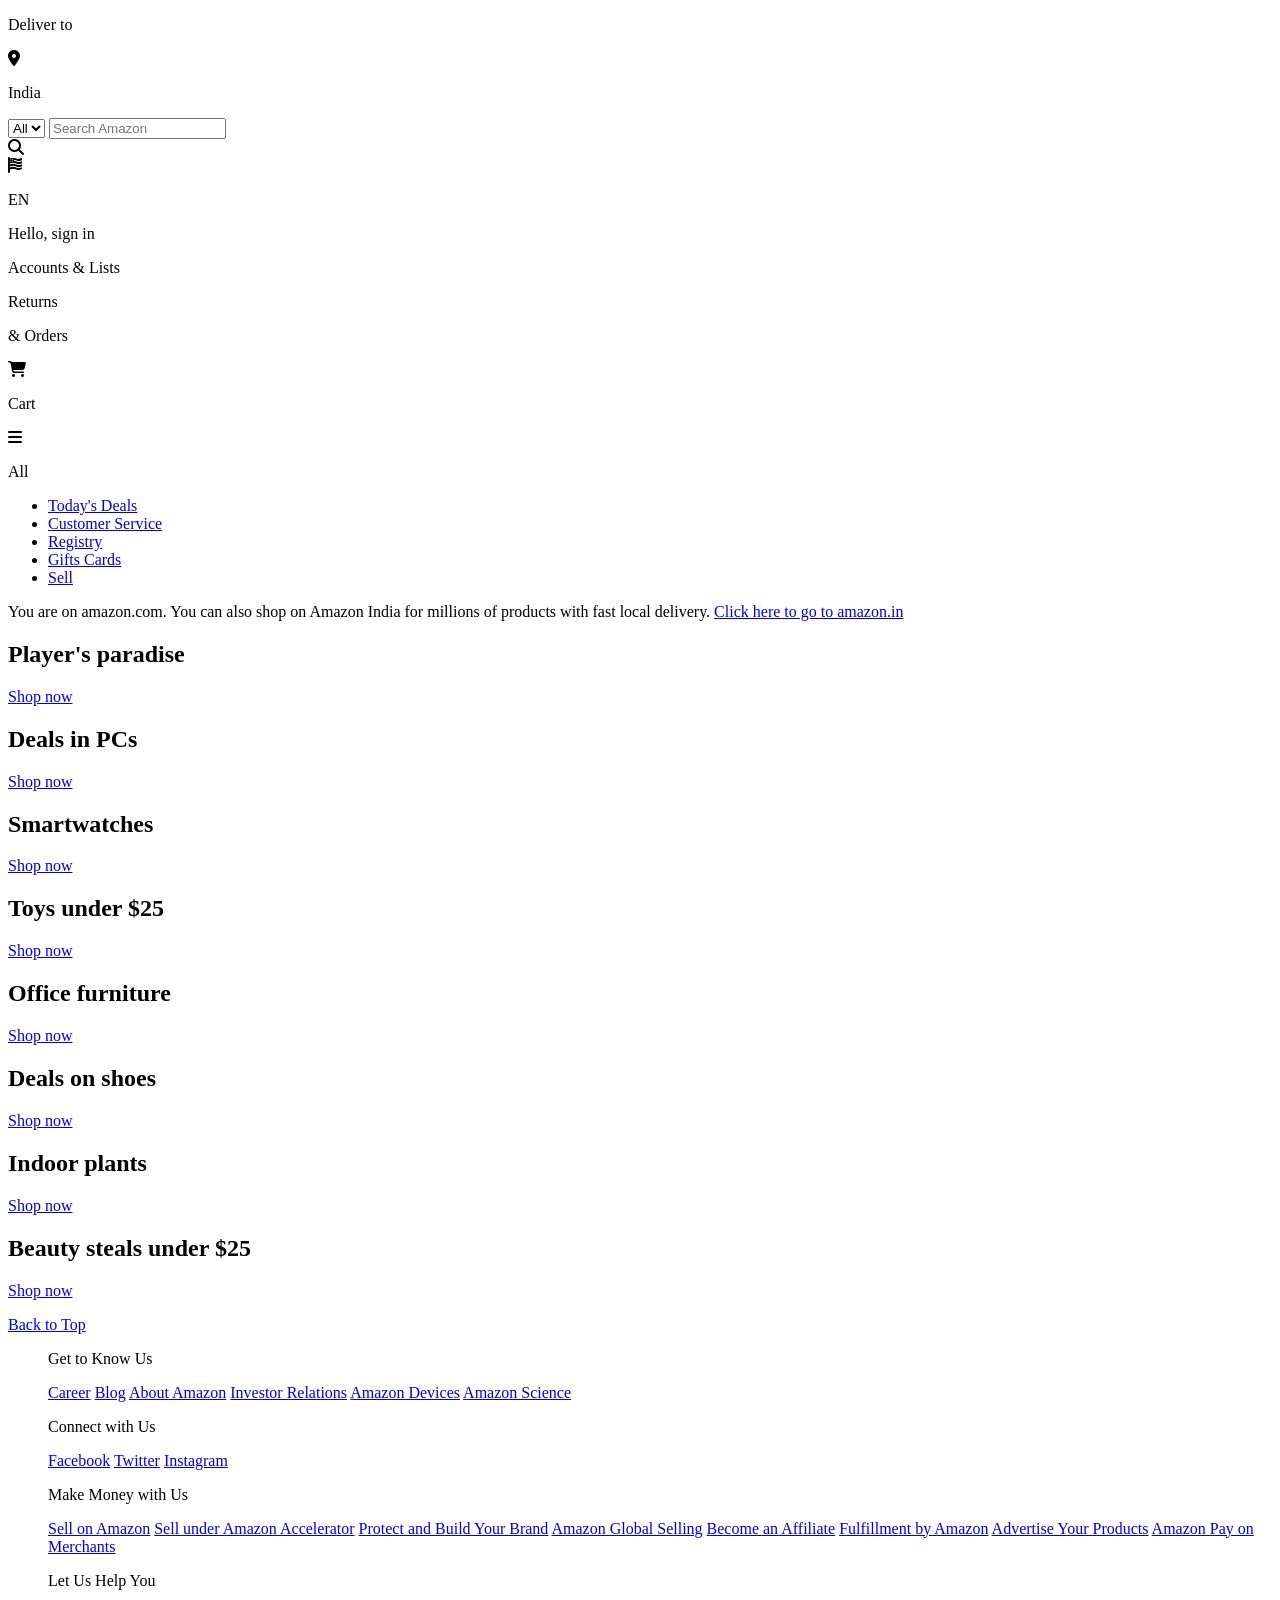
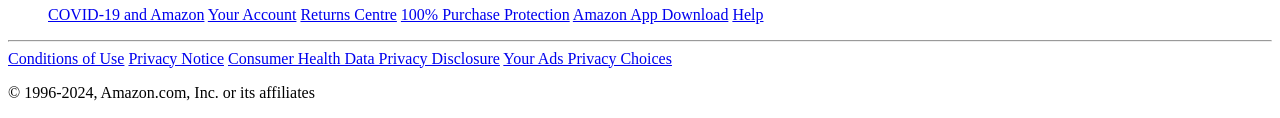
==== index.html @ fe8ff7ad "Rename temp.html to index.html" ====
<!DOCTYPE html>
<html lang="en">
  <head>
    <meta charset="UTF-8" />
    <meta name="viewport" content="width=device-width, initial-scale=1.0" />
    <meta name="description" content="Clone layout of Amazon homepage with deals, products, and navigation.">

    <title>Amazon</title>
    <link
      rel="stylesheet"
      href="https://cdnjs.cloudflare.com/ajax/libs/font-awesome/6.5.2/css/all.min.css"
      integrity="sha512-SnH5WK+bZxgPHs44uWIX+LLJAJ9/2PkPKZ5QiAj6Ta86w+fsb2TkcmfRyVX3pBnMFcV7oQPJkl9QevSCWr3W6A=="
      crossorigin="anonymous"
      referrerpolicy="no-referrer"
    />
    <link rel="stylesheet" href="style.css" />
  </head>
  <body>
    <header>
      <!-- First Navbar -->
      <div class="navbar">
        <!-- First Navbar - Logo Section  -->
        <div class="nav-logo logo-border">
          <div class="logo"></div>
        </div>
        <!-- First Navbar - Deliver to India Section  -->
        <div class="nav-address location-border">
          <div class="add-deliver-to">
            <p class="deliver-to">Deliver to</p>
          </div>
          <div class="add-icon-India">
            <i class="fa-solid fa-location-dot loc-icon"></i>
            <p class="India">India</p>
          </div>
        </div>
        <!-- First Navbar - All Select, Search, Search Icon Section  -->
        <div class="nav-search">
          <select name="" id="" class="search-select">
            <option value="">All</option>
          </select>
          <input type="text" placeholder="Search Amazon" class="search-input" />
          <div class="search-icon">
            <i class="fa-solid fa-magnifying-glass"></i>
          </div>
        </div>
        <!-- First Navbar - Flag and Language Section  -->
        <div class="flag-and-language border-flag-and-language">
          <div class="flag-icon">
            <i class="fa-solid fa-flag-usa"></i>
          </div>
          <p class="language">EN</p>
        </div>
        <!-- First Navbar - Hello Sign in and Accounts & Lists Section  -->
        <div class="nav-sign-in nav-sign-in-border">
          <p><span class="hello-span">Hello, sign in</span></p>
          <p class="nav-accounts">Accounts & Lists</p>
        </div>
        <!-- First Navbar - Returns and Orders Section  -->
        <div class="nav-returns-orders nav-returns-orders-border">
          <p><span class="returns-span">Returns</span></p>
          <p class="nav-orders">& Orders</p>
        </div>
        <!-- First Navbar - Hello Cart Section  -->
        <div class="cart-and-icon border-cart-and-icon">
          <div class="cart-icon">
            <i class="fa-solid fa-cart-shopping"></i>
          </div>
          <p class="cart-name">Cart</p>
        </div>
      </div>

      <!-- Navbar Part 2 -->
      <div class="navbar-2">
        <!-- Navbar 2 - Icon and All Section  -->
        <div class="icon-all border-icon-all">
          <div class="line-icon">
            <i class="fa-solid fa-bars"></i>
          </div>
          <p class="all-text">All</p>
        </div>

        <!-- Navbar 2 - Navbar Lists Section  -->
        <div class="nav2-list">
          <div class="lists">
            <ul class="ul-lists">
              <li class="list1-class">
                <a class="a-class" href="#">Today's Deals</a>
              </li>
              <li class="list2-class">
                <a class="a-class" href="#">Customer Service</a>
              </li>
              <li class="list3-class">
                <a class="a-class" href="#">Registry</a>
              </li>
              <li class="list4-class">
                <a class="a-class" href="#">Gifts Cards</a>
              </li>
              <li class="list5-class"><a class="a-class" href="#">Sell</a></li>
            </ul>
          </div>
        </div>
      </div>
    </header>

    <main>
      <div class="hero-sec">
        <div class="hero-msg">
          <p>
            You are on amazon.com. You can also shop on Amazon India for
            millions of products with fast local delivery.
            <a href="#">Click here to go to amazon.in</a>
          </p>
        </div>
      </div>

      <div class="shop-section">
        <!-- Box 1 -->
        <div class="box">
          <h2>Player's paradise</h2>
          <div
            class="box-img"
            style="background-image: url('Images/Box1_img.jpg')"
            role="img" 
            aria-label="Gaming setup - Player's paradise"
          ></div>
          <p> <a href="#">Shop now</a></p>
        </div>
        <!-- Box 2 -->
        <div class="box Devices">
          <h2>Deals in PCs</h2>
          <div
            class="box-img"
            style="background-image: url('Images/Box2_img.jpg')"
            role="img" 
            aria-label="Smartphones and accessories - Stay connected"
          ></div>
          <p> <a href="#">Shop now</a></p>
        </div>
        <!-- Box 3 -->
        <div class="box">
          <h2>Smartwatches</h2>
          <div
            class="box-img"
            style="background-image: url('Images/Box3_img.jpg')"
            role="img" aria-label="Home appliances - Comfort meets convenience"
          ></div>
          <p> <a href="#">Shop now</a></p>
        </div>
        <!-- Box 4 -->
        <div class="box">
          <h2>Toys under $25</h2>
          <div
            class="box-img"
            style="background-image: url('Images/Box4_img.jpg')"
            role="img" aria-label="Beauty essentials - Self-care products"
          ></div>
          <p> <a href="#">Shop now</a></p>
        </div>
        <!-- Box 5 -->
        <div class="box">
          <h2>Office furniture</h2>
          <div
            class="box-img"
            style="background-image: url('Images/Box5_img.jpg')"
            role="img" aria-label="Fashion wear - Latest trends"
          ></div>
          <p> <a href="#">Shop now</a></p>
        </div>
        <!-- Box 6 -->
        <div class="box">
          <h2>Deals on shoes</h2>
          <div
            class="box-img"
            style="background-image: url('Images/Box6_img.jpg')"
            role="img" aria-label="Footwear collection - Stylish and comfortable"
          ></div>
          <p> <a href="#">Shop now</a></p>
        </div>
        <!-- Box 7 -->
        <div class="box">
          <h2>Indoor plants</h2>
          <div
            class="box-img"
            style="background-image: url('Images/Box7_img.jpg')"
            role="img" aria-label="Kitchen essentials - Smart cooking tools"
          ></div>
          <p> <a href="#">Shop now</a></p>
        </div>
        <!-- Box 8 -->
        <div class="box">
          <h2>Beauty steals under $25</h2>
          <div
            class="box-img"
            style="background-image: url('Images/Box8_img.jpg')"
            role="img" aria-label="Books and stationery - Fuel for knowledge"
          ></div>
          <p> <a href="#">Shop now</a></p>
        </div>
      </div>
    </main>

    <footer>

      <div class="foot-panel1">
        <a href="#"> Back to Top </a>
      </div>

      <div class="foot-panel2">
        <ul>
          <p>Get to Know Us</p>
          <a href="#">Career</a>
          <a href="#">Blog</a>
          <a href="#">About Amazon</a>
          <a href="#">Investor Relations</a>
          <a href="#">Amazon Devices</a>
          <a href="#">Amazon Science</a>
        </ul>
        <ul>
          <p>Connect with Us</p>
          <a href="#">Facebook</a>
          <a href="#">Twitter</a>
          <a href="#">Instagram</a>
        </ul>
        <ul>
          <p>Make Money with Us</p>
          <a href="#">Sell on Amazon</a>
          <a href="#">Sell under Amazon Accelerator</a>
          <a href="#">Protect and Build Your Brand</a>
          <a href="#">Amazon Global Selling</a>
          <a href="#">Become an Affiliate</a>
          <a href="#">Fulfillment by Amazon</a>
          <a href="#">Advertise Your Products</a>
          <a href="#">Amazon Pay on Merchants</a>
        </ul>
        <ul>
          <p>Let Us Help You</p>
          <a href="#">COVID-19 and Amazon</a>
          <a href="#">Your Account</a>
          <a href="#">Returns Centre</a>
          <a href="#">100% Purchase Protection</a>
          <a href="#">Amazon App Download</a>
          <a href="#">Help</a>
        </ul>
      </div>

      <hr>

      <div class="foot-panel3">
        <div class="foot-p3-logo"></div>
      </div>

      <div class="foot-panel4">
        <div class="foot-p4-pages">
          <a href="#">Conditions of Use</a>
          <a href="#">Privacy Notice</a>
          <a href="#">Consumer Health Data Privacy Disclosure</a>
          <a href="#">Your Ads Privacy Choices</a>
        </div>
        <div class="foot-p4-copyright">
          <p>© 1996-2024, Amazon.com, Inc. or its affiliates</p>
        </div>

    </footer>
  </body>
</html>
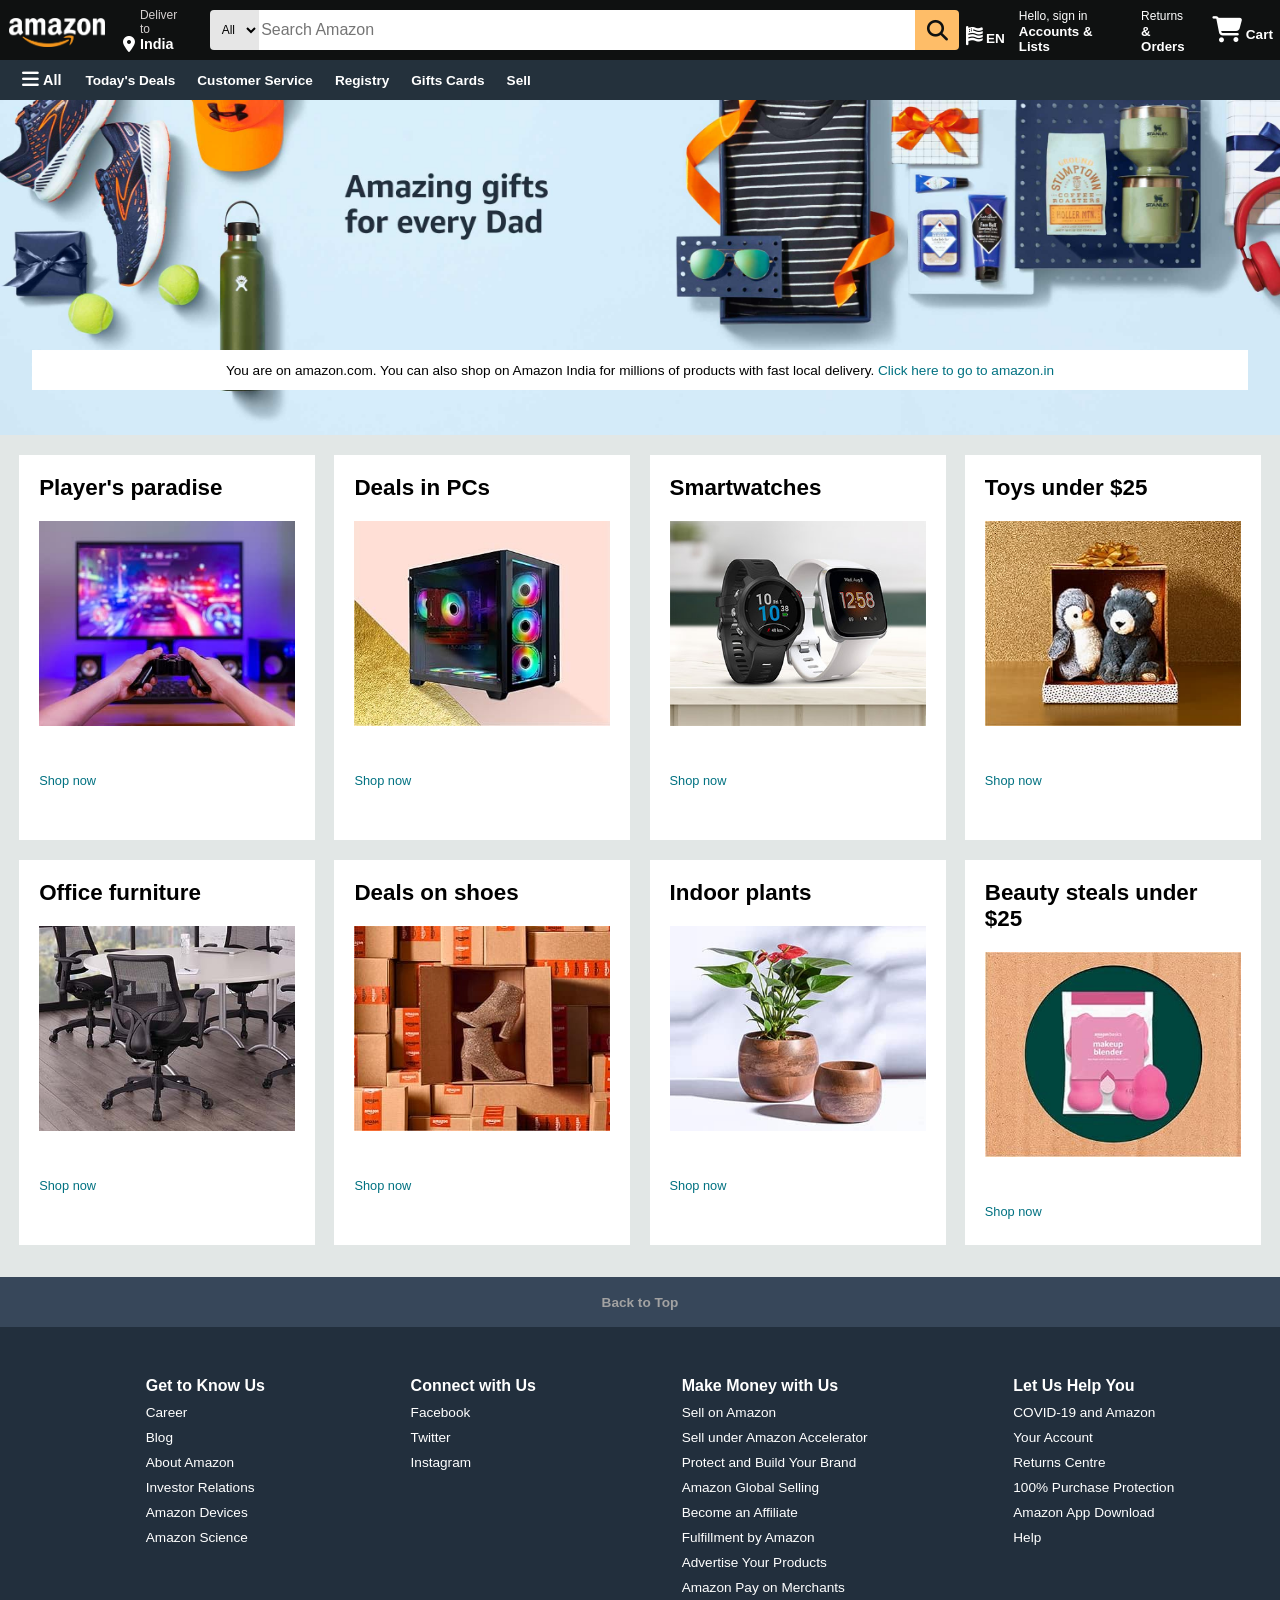
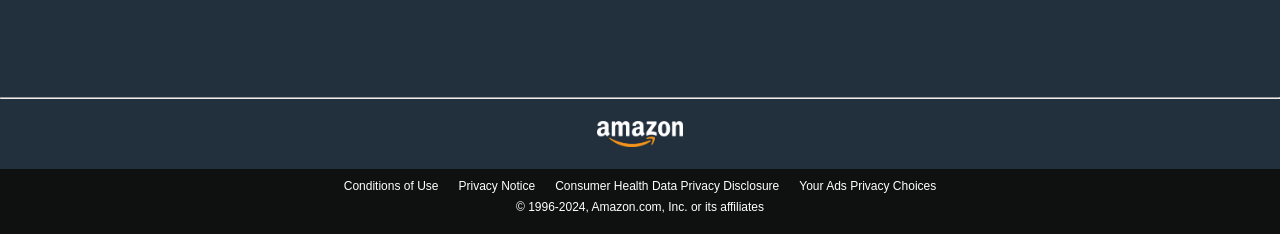
==== commit 7ddfc081: "Rename temp.css to styles.css" ====
--- a/index.html
+++ b/index.html
@@ -13,7 +13,7 @@
       crossorigin="anonymous"
       referrerpolicy="no-referrer"
     />
-    <link rel="stylesheet" href="style.css" />
+    <link rel="stylesheet" href="styles.css" />
   </head>
   <body>
     <header>
--- a/styles.css
+++ b/styles.css
@@ -0,0 +1,443 @@
+* {
+  margin: 0px;
+  font-family: Arial, Helvetica, sans-serif;
+  border: border-box;
+}
+
+html {
+  scroll-behavior: smooth;
+}
+
+/* Navbar 1 Section CSS*/
+/* Navbar Section 1 - Logo */
+
+.navbar {
+  height: 60px;
+  background-color: #0f1111;
+  color: white;
+  display: flex;
+  justify-content: space-evenly;
+  align-items: center;
+}
+
+.nav-logo {
+  height: 50px;
+  width: 112px;
+  margin-right: 2px;
+}
+
+.logo {
+  height: 29px;
+  width: 96px;
+  background-image: url(Images/Amazon-Logo-White-Transparent.png);
+  background-size: cover;
+  position: relative;
+  top: 13px;
+  left: 8px;
+}
+
+.logo-border {
+  border: 1.4px solid transparent;
+  border-radius: 2px;
+  transition-duration: 0.1s;
+}
+
+.logo-border:hover {
+  border: 1.4px solid white;
+  border-radius: 2px;
+}
+
+/* Navbar Section 2 - Deliver to India */
+
+.nav-address {
+  padding: 10px 6px 10px 6px;
+  border: 1.4px solid transparent;
+  border-radius: 2px;
+}
+.nav-address:hover {
+  border: 1.4px solid white;
+  border-radius: 2px;
+}
+
+.add-icon-India {
+  display: flex;
+}
+
+.add-deliver-to {
+  font-size: 0.75rem;
+  font-weight: 500;
+  color: rgb(213, 208, 208);
+}
+
+.deliver-to {
+  margin-left: 17px;
+}
+
+.India {
+  font-size: 0.9rem;
+  font-weight: 600;
+  margin-left: 5px;
+}
+
+/* Navbar Section 3 - Select, Search, Search-icon */
+
+.nav-search {
+  width: 750px;
+  height: 60px;
+  display: flex;
+  justify-content: center;
+  align-items: center;
+  padding-left: 12px;
+}
+
+.search-select {
+  width: 57px;
+  height: 40px;
+  font-size: 0.75rem;
+  background-color: #e6e6e6;
+  text-align: center;
+  border-top-left-radius: 4px;
+  border-bottom-left-radius: 4px;
+  border: none;
+}
+
+.search-input {
+  width: 100%;
+  height: 38px;
+  border: none;
+  font-size: 1rem;
+}
+
+.search-icon {
+  width: 50px;
+  height: 40px;
+  font-size: 1.3rem;
+  display: flex;
+  justify-content: center;
+  align-items: center;
+  background-color: #febd68;
+  border-top-right-radius: 4px;
+  border-bottom-right-radius: 4px;
+  color: #0f1111;
+}
+
+/* Navbar Section 4 - Flag and Language Section */
+
+.flag-and-language {
+  display: flex;
+  align-items: baseline;
+  padding: 7px 6px 8px 6px;
+  border: 1.4px solid transparent;
+  border-radius: 2px;
+}
+
+.border-flag-and-language:hover {
+  border: 1.4px solid white;
+  border-radius: 2px;
+}
+
+.flag-icon {
+  font-size: 1.2rem;
+}
+
+.language {
+  font-size: 0.85rem;
+  font-weight: 700;
+  margin-left: 3px;
+  padding-top: 19px;
+}
+
+/* Navbar Section 5- Hello, sign in Accounts and lists */
+
+.nav-sign-in {
+  padding: 7px 6px 8px 6px;
+  border: 1.4px solid transparent;
+  border-radius: 2px;
+}
+
+.nav-sign-in-border:hover {
+  border: 1.4px solid white;
+  border-radius: 2px;
+}
+
+.hello-span {
+  font-size: 0.75rem;
+}
+
+.nav-accounts {
+  font-size: 0.83rem;
+  font-weight: 700;
+}
+
+/* Navbar Section 6- Returns & Orders  */
+
+.nav-returns-orders {
+  padding: 7px 6px 8px 6px;
+  border: 1.4px solid transparent;
+  border-radius: 2px;
+}
+
+.nav-returns-orders-border:hover {
+  border: 1.4px solid white;
+  border-radius: 2px;
+}
+
+.returns-span {
+  font-size: 0.75rem;
+}
+
+.nav-orders {
+  font-size: 0.83rem;
+  font-weight: 700;
+}
+
+/* Navbar Section 7- Cart section */
+
+.cart-and-icon {
+  display: flex;
+  justify-content: center;
+  align-items: baseline;
+  padding: 10px 6px 10px 6px;
+  border: 1.4px solid transparent;
+  border-radius: 2px;
+}
+
+.border-cart-and-icon:hover {
+  border: 1.4px solid white;
+  border-radius: 2px;
+}
+
+.cart-icon {
+  font-size: 1.65rem;
+}
+
+.cart-name {
+  font-size: 0.85rem;
+  font-weight: 700;
+  margin-left: 4px;
+}
+
+/* Navbar Part 2 Section CSS */
+
+.navbar-2 {
+  height: 40px;
+  padding-left: 11px;
+  background-color: #24313c;
+  color: white;
+  display: flex;
+  /* justify-content: space-evenly; */
+  align-items: center;
+}
+
+/* Navbar Part 2 Section 1 - Three line and All Text Section */
+
+.icon-all {
+  display: flex;
+  align-items: center;
+  padding: 7px 10px 7px 10px;
+  border: 1.4px solid transparent;
+  border-radius: 2px;
+}
+
+.border-icon-all:hover {
+  border: 1.4px solid white;
+  border-radius: 2px;
+}
+
+.line-icon {
+  font-size: 1.2rem;
+}
+
+.all-text {
+  font-size: 0.9rem;
+  font-weight: 600;
+  margin-left: 4px;
+}
+
+/* Navbar Part 2 Section 2- Navbar Lists*/
+
+.lists {
+  width: 100%;
+}
+
+.ul-lists {
+  display: flex;
+  list-style: none;
+  font-size: 0.85rem;
+  font-weight: 550;
+  padding: 2px;
+}
+
+.a-class {
+  text-decoration: none;
+  color: white;
+  padding: 11px 10px 11px 10px;
+  border: 1.4px solid transparent;
+  border-radius: 2px;
+}
+
+.a-class:hover {
+  border: 1.4px solid white;
+  border-radius: 2px;
+}
+
+/* Hero Section  */
+
+.hero-sec {
+  background-image: url("Images/Hero-img.jpg");
+  height: 335px;
+  background-size: cover;
+  display: flex;
+  justify-content: center;
+  align-items: flex-end;
+}
+
+.hero-msg {
+  background-color: white;
+  color: black;
+  height: 40px;
+  display: flex;
+  align-items: center;
+  justify-content: center;
+  font-size: 0.85rem;
+  width: 95%;
+  margin-bottom: 45px;
+}
+
+.hero-msg a {
+  color: #007181;
+  text-decoration: none;
+}
+
+/* Shop Boxes Section - 8 Boxes */
+
+.shop-section {
+  display: flex;
+  justify-content: space-evenly;
+  flex-wrap: wrap;
+  background-color: #e2e7e6;
+  padding-top: 20px;
+  padding-bottom: 12px;
+}
+
+.box {
+  height: 350px;
+  width: 20%;
+  padding-top: 20px;
+  padding-bottom: 15px;
+  background-color: white;
+  padding-bottom: 15px;
+  padding-left: 20px;
+  padding-right: 20px;
+  margin-bottom: 20px;
+}
+
+.box h2 {
+  margin-bottom: 20px;
+  font-size: 1.4rem;
+}
+
+.box p a {
+  text-decoration: none;
+  color: #007181;
+  font-size: 0.8rem;
+}
+
+.box-img {
+  background-size: contain;
+  background-repeat: no-repeat;
+  height: 250px;
+}
+
+/* Footer Section  */
+/* Footer Panel 1  */
+
+.foot-panel1 {
+  background-color: #37475a;
+  color: white;
+  height: 50px;
+  display: flex;
+  justify-content: center;
+  align-items: center;
+  font-size: 0.85rem;
+  font-weight: 600;
+}
+
+.foot-panel1 a {
+  text-decoration: none;
+  color: #a2a2a2;
+  font-weight: bold;
+  transition: 0.2s;
+}
+
+.foot-panel1 a:hover {
+  color: #c5c5c5;
+}
+
+/* Footer Panel 2  */
+
+.foot-panel2 {
+  background-color: #222f3d;
+  color: white;
+  height: 320px;
+  display: flex;
+  justify-content: space-evenly;
+  padding-top: 50px;
+  font-size: 1rem;
+}
+
+ul p {
+  font-weight: 600;
+}
+
+ul a {
+  text-decoration: none;
+  color: white;
+  display: block;
+  font-size: 0.85rem;
+  padding-top: 10px;
+}
+
+/* Footer Panel 3  */
+
+.foot-panel3 {
+  height: 70px;
+  background-color: #222f3d;
+  display: flex;
+  justify-content: center;
+  align-items: center;
+}
+
+.foot-p3-logo {
+  background-image: url(Images/Amazon-Logo-White-Transparent.png);
+  background-size: cover;
+  height: 26px;
+  width: 86px;
+}
+
+/* Footer Panel 4 */
+
+.foot-panel4 {
+  background-color: #0f1111;
+  color: white;
+  font-size: 0.75rem;
+  padding-top: 10px;
+}
+
+.foot-p4-pages {
+  display: flex;
+  justify-content: center;
+}
+
+.foot-p4-pages a {
+  text-decoration: none;
+  color: white;
+  padding-left: 10px;
+  padding-right: 10px;
+}
+
+.foot-p4-copyright {
+  text-align: center;
+  padding-top: 7px;
+  padding-bottom: 20px;
+}
